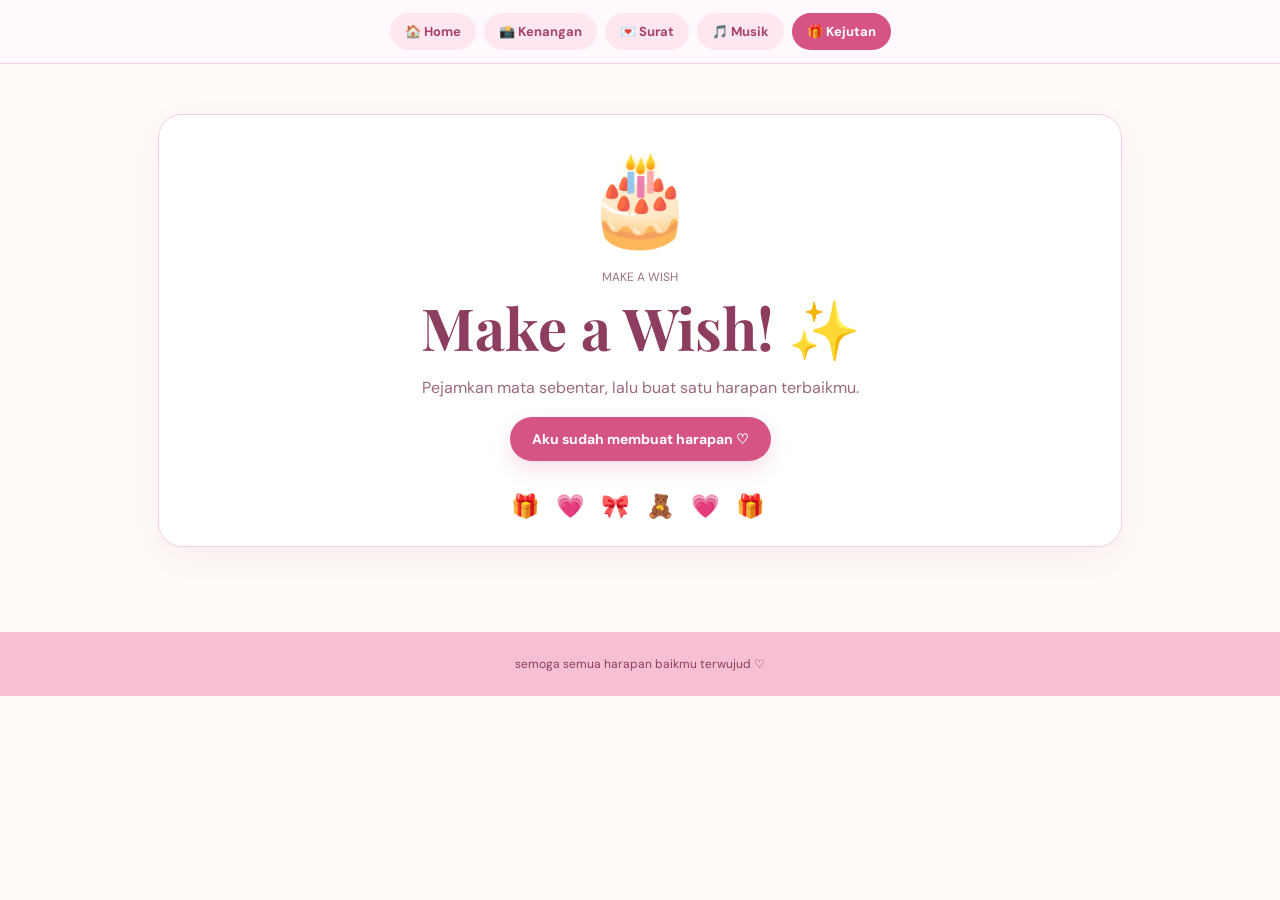
==== kejutan.html @ e09e0bfe "Add files via upload" ====
<!DOCTYPE html><html lang="id"><head><meta charset="UTF-8"><meta name="viewport" content="width=device-width, initial-scale=1"><title>Kejutan! ♡</title><link rel="stylesheet" href="style.css"></head><body>
<nav><a href="index.html">🏠 Home</a><a href="kenangan.html">📸 Kenangan</a><a href="surat.html">💌 Surat</a><a href="musik.html">🎵 Musik</a><a class="active" href="kejutan.html">🎁 Kejutan</a></nav>
<main class="center"><div class="panel"><div class="cake">🎂</div><p class="note">MAKE A WISH</p><h1 style="font-size:clamp(38px,7vw,58px)">Make a Wish! ✨</h1><p class="sub">Pejamkan mata sebentar, lalu buat satu harapan terbaikmu.</p><button class="btn" id="wish">Aku sudah membuat harapan ♡</button><p id="message" class="sub"></p><div class="decor">🎁 💗 🎀 🧸 💗 🎁</div></div></main><footer>semoga semua harapan baikmu terwujud ♡</footer><script>document.getElementById('wish').addEventListener('click',function(){document.getElementById('message').textContent='Semoga harapanmu menjadi nyata! ♡ ✨🎀';for(let i=0;i<22;i++){let e=document.createElement('span');e.textContent=['♡','✦','💗','✨'][Math.floor(Math.random()*4)];e.style.cssText='position:fixed;left:'+Math.random()*100+'vw;top:-25px;font-size:'+(16+Math.random()*18)+'px;z-index:99;pointer-events:none';document.body.appendChild(e);let a=e.animate([{transform:'translateY(0)',opacity:1},{transform:'translateY(105vh) rotate(300deg)',opacity:0}],{duration:1800+Math.random()*1200,easing:'ease-in'});a.onfinish=()=>e.remove();}});</script></body></html>
---- style.css ----
@import url('https://fonts.googleapis.com/css2?family=DM+Sans:wght@400;500;600;700&family=Playfair+Display:wght@500;600;700&display=swap');
:root{--pink:#f7bfd3;--pale:#fff0f5;--hot:#d65385;--ink:#713d53;--cream:#fffaf8}
*{box-sizing:border-box}html{scroll-behavior:smooth}body{margin:0;background:var(--cream);color:var(--ink);font-family:'DM Sans',sans-serif}
nav{position:sticky;top:0;z-index:10;display:flex;justify-content:center;gap:8px;flex-wrap:wrap;padding:13px 10px;background:#fff8fceF;backdrop-filter:blur(8px);border-bottom:1px solid #f5d4e0}
nav a{padding:10px 15px;border-radius:30px;background:#ffe7f0;color:#a6426b;text-decoration:none;font-size:13px;font-weight:700}nav a:hover,nav a.active{background:#d65385;color:#fff}
main{max-width:1000px;margin:auto;padding:25px 18px 60px}.hero{text-align:center;min-height:75vh;display:flex;align-items:center;justify-content:center;flex-direction:column;padding:40px 15px;background:radial-gradient(circle at 15% 25%,#fff 0 3px,transparent 4px),linear-gradient(145deg,#fff0f5,#f7bfd3 60%,#fffaf8);border-radius:0 0 35px 35px}
.tag{font-size:11px;letter-spacing:2px;border:1px solid #e7a6bf;border-radius:25px;padding:8px 13px;background:#ffffff90}.bow{font-size:58px;margin:15px}h1,h2{font-family:'Playfair Display',serif}h1{font-size:clamp(43px,8vw,78px);line-height:1.05;color:#8d3d60;margin:8px 0}h1 span{color:#d65385}h2{font-size:clamp(30px,5vw,44px);margin:10px 0;color:#8d3d60}.sub{color:#9a6a7d;line-height:1.7}.btn{display:inline-block;border:0;border-radius:30px;padding:13px 22px;background:#d65385;color:white;text-decoration:none;font:700 14px 'DM Sans',sans-serif;cursor:pointer;box-shadow:0 8px 20px #d6538530}.btn:hover{transform:translateY(-2px)}.decor{margin-top:30px;font-size:23px;letter-spacing:5px}.center{text-align:center}.panel{background:white;border:1px solid #f3d1de;border-radius:24px;padding:25px;margin:25px auto;box-shadow:0 10px 30px #793d5210}.gallery{display:grid;grid-template-columns:repeat(4,minmax(0,1fr));gap:18px;margin-top:28px}.photo{margin:0;background:white;padding:9px 9px 14px;box-shadow:0 7px 20px #793d5218;transform:rotate(-1deg);border:1px solid #f4e1e8}.photo:nth-child(even){transform:rotate(2deg)}.photo img{display:block;width:100%;aspect-ratio:4/5;object-fit:cover;background:#ffe6ef}.placeholder{display:flex;aspect-ratio:4/5;align-items:center;justify-content:center;flex-direction:column;background:linear-gradient(140deg,#ffe8f0,#f7c9dc);font-size:40px;color:#c95b86}.placeholder small{font:11px 'DM Sans';margin-top:8px}.photo figcaption{text-align:center;font:13px 'Playfair Display';padding-top:10px}.letter{max-width:700px;margin:25px auto;background:repeating-linear-gradient(white,white 31px,#f9e4ed 32px);border:1px solid #efc7d7;padding:30px;line-height:1.9;border-radius:12px}.signature{text-align:right;color:#c44f7b;font-family:'Playfair Display',serif}.hidden{display:none}.musicbox{max-width:550px;margin:25px auto;text-align:center}.music-icon{font-size:65px}.musicbox audio{width:100%;margin-top:15px}.cake{font-size:90px}.note{font-size:12px;color:#9a7180}footer{text-align:center;background:#f7bfd3;padding:24px;color:#8d3d60;font-size:12px}@media(max-width:720px){.gallery{grid-template-columns:repeat(2,minmax(0,1fr))}nav{gap:5px}nav a{font-size:12px;padding:9px 11px}.panel{padding:18px}.letter{padding:20px}}
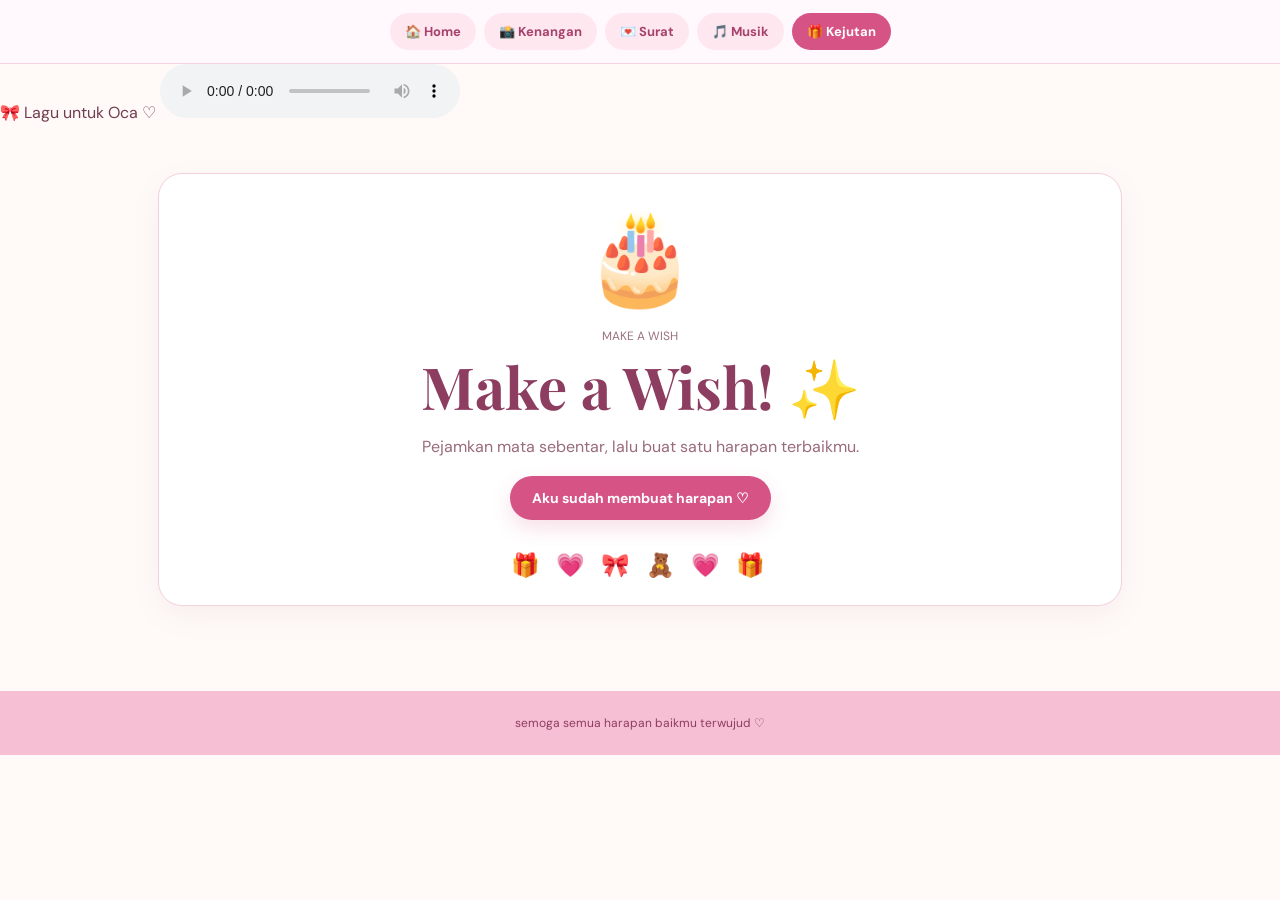
==== commit cdb6dbbe: "Enhance kejutan.html with music feature Add audio element and mini music section to kejutan.html" ====
--- a/kejutan.html
+++ b/kejutan.html
@@ -1,3 +1,65 @@
-<!DOCTYPE html><html lang="id"><head><meta charset="UTF-8"><meta name="viewport" content="width=device-width, initial-scale=1"><title>Kejutan! ♡</title><link rel="stylesheet" href="style.css"></head><body>
-<nav><a href="index.html">🏠 Home</a><a href="kenangan.html">📸 Kenangan</a><a href="surat.html">💌 Surat</a><a href="musik.html">🎵 Musik</a><a class="active" href="kejutan.html">🎁 Kejutan</a></nav>
-<main class="center"><div class="panel"><div class="cake">🎂</div><p class="note">MAKE A WISH</p><h1 style="font-size:clamp(38px,7vw,58px)">Make a Wish! ✨</h1><p class="sub">Pejamkan mata sebentar, lalu buat satu harapan terbaikmu.</p><button class="btn" id="wish">Aku sudah membuat harapan ♡</button><p id="message" class="sub"></p><div class="decor">🎁 💗 🎀 🧸 💗 🎁</div></div></main><footer>semoga semua harapan baikmu terwujud ♡</footer><script>document.getElementById('wish').addEventListener('click',function(){document.getElementById('message').textContent='Semoga harapanmu menjadi nyata! ♡ ✨🎀';for(let i=0;i<22;i++){let e=document.createElement('span');e.textContent=['♡','✦','💗','✨'][Math.floor(Math.random()*4)];e.style.cssText='position:fixed;left:'+Math.random()*100+'vw;top:-25px;font-size:'+(16+Math.random()*18)+'px;z-index:99;pointer-events:none';document.body.appendChild(e);let a=e.animate([{transform:'translateY(0)',opacity:1},{transform:'translateY(105vh) rotate(300deg)',opacity:0}],{duration:1800+Math.random()*1200,easing:'ease-in'});a.onfinish=()=>e.remove();}});</script></body></html>+<!DOCTYPE html>
+<html lang="id">
+<head>
+    <meta charset="UTF-8">
+    <meta name="viewport" content="width=device-width, initial-scale=1">
+    <title>Kejutan! ♡</title>
+    <link rel="stylesheet" href="style.css">
+</head>
+<body>
+
+<nav>
+    <a href="index.html">🏠 Home</a>
+    <a href="kenangan.html">📸 Kenangan</a>
+    <a href="surat.html">💌 Surat</a>
+    <a href="musik.html">🎵 Musik</a>
+    <a class="active" href="kejutan.html">🎁 Kejutan</a>
+</nav>
+
+<div class="mini-music">
+    <span>🎀 Lagu untuk Oca ♡</span>
+    <audio controls loop>
+        <source src="music/lagu-oca.mp3" type="audio/mpeg">
+        Browser kamu tidak mendukung pemutar audio.
+    </audio>
+</div>
+
+<main class="center">
+    <div class="panel">
+        <div class="cake">🎂</div>
+        <p class="note">MAKE A WISH</p>
+        <h1 style="font-size: clamp(38px, 7vw, 58px)">Make a Wish! ✨</h1>
+        <p class="sub">Pejamkan mata sebentar, lalu buat satu harapan terbaikmu.</p>
+
+        <button class="btn" id="wish">Aku sudah membuat harapan ♡</button>
+        <p id="message" class="sub"></p>
+
+        <div class="decor">🎁 💗 🎀 🧸 💗 🎁</div>
+    </div>
+</main>
+
+<footer>semoga semua harapan baikmu terwujud ♡</footer>
+
+<script>
+document.getElementById('wish').addEventListener('click', function() {
+    document.getElementById('message').textContent =
+        'Semoga harapanmu menjadi nyata! ♡ ✨🎀';
+
+    for (let i = 0; i < 22; i++) {
+        let e = document.createElement('span');
+        e.textContent = ['♡', '✦', '💗', '✨'][Math.floor(Math.random() * 4)];
+
+        e.style.cssText =
+            'position:fixed;left:' + Math.random() * 100 +
+            'vw;top:-25px;font-size:' + (16 + Math.random() * 18) +
+            'px;z-index:99;pointer-events:none';
+
+        document.body.appendChild(e);
+
+        let a = e.animate(
+            [
+                { transform: 'translateY(0)', opacity: 1 },
+                { transform: 'translateY(105vh) rotate(300deg)', opacity: 0 }
+            ],
+            {
+               
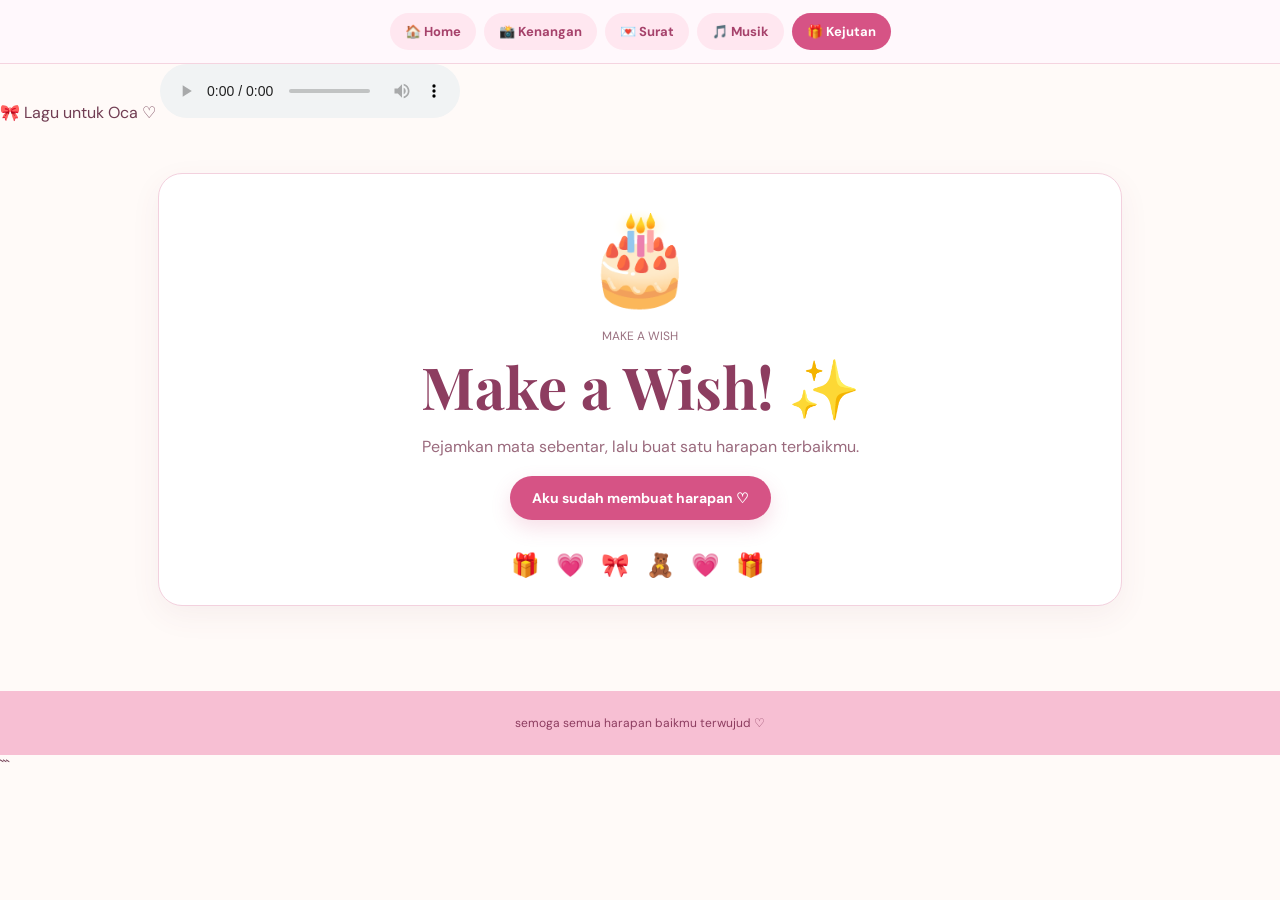
==== commit 941ebec7: "Update kejutan.html" ====
--- a/kejutan.html
+++ b/kejutan.html
@@ -28,17 +28,28 @@
     <div class="panel">
         <div class="cake">🎂</div>
         <p class="note">MAKE A WISH</p>
-        <h1 style="font-size: clamp(38px, 7vw, 58px)">Make a Wish! ✨</h1>
-        <p class="sub">Pejamkan mata sebentar, lalu buat satu harapan terbaikmu.</p>
 
-        <button class="btn" id="wish">Aku sudah membuat harapan ♡</button>
+        <h1 style="font-size: clamp(38px, 7vw, 58px)">
+            Make a Wish! ✨
+        </h1>
+
+        <p class="sub">
+            Pejamkan mata sebentar, lalu buat satu harapan terbaikmu.
+        </p>
+
+        <button class="btn" id="wish">
+            Aku sudah membuat harapan ♡
+        </button>
+
         <p id="message" class="sub"></p>
 
         <div class="decor">🎁 💗 🎀 🧸 💗 🎁</div>
     </div>
 </main>
 
-<footer>semoga semua harapan baikmu terwujud ♡</footer>
+<footer>
+    semoga semua harapan baikmu terwujud ♡
+</footer>
 
 <script>
 document.getElementById('wish').addEventListener('click', function() {
@@ -47,7 +58,10 @@
 
     for (let i = 0; i < 22; i++) {
         let e = document.createElement('span');
-        e.textContent = ['♡', '✦', '💗', '✨'][Math.floor(Math.random() * 4)];
+
+        e.textContent = ['♡', '✦', '💗', '✨'][
+            Math.floor(Math.random() * 4)
+        ];
 
         e.style.cssText =
             'position:fixed;left:' + Math.random() * 100 +
@@ -59,7 +73,26 @@
         let a = e.animate(
             [
                 { transform: 'translateY(0)', opacity: 1 },
-                { transform: 'translateY(105vh) rotate(300deg)', opacity: 0 }
+                {
+                    transform: 'translateY(105vh) rotate(300deg)',
+                    opacity: 0
+                }
             ],
             {
-               
+                duration: 1800 + Math.random() * 1200,
+                easing: 'ease-in'
+            }
+        );
+
+        a.onfinish = function() {
+            e.remove();
+        };
+    }
+});
+</script>
+
+<script src="app.js"></script>
+
+</body>
+</html>
+```
